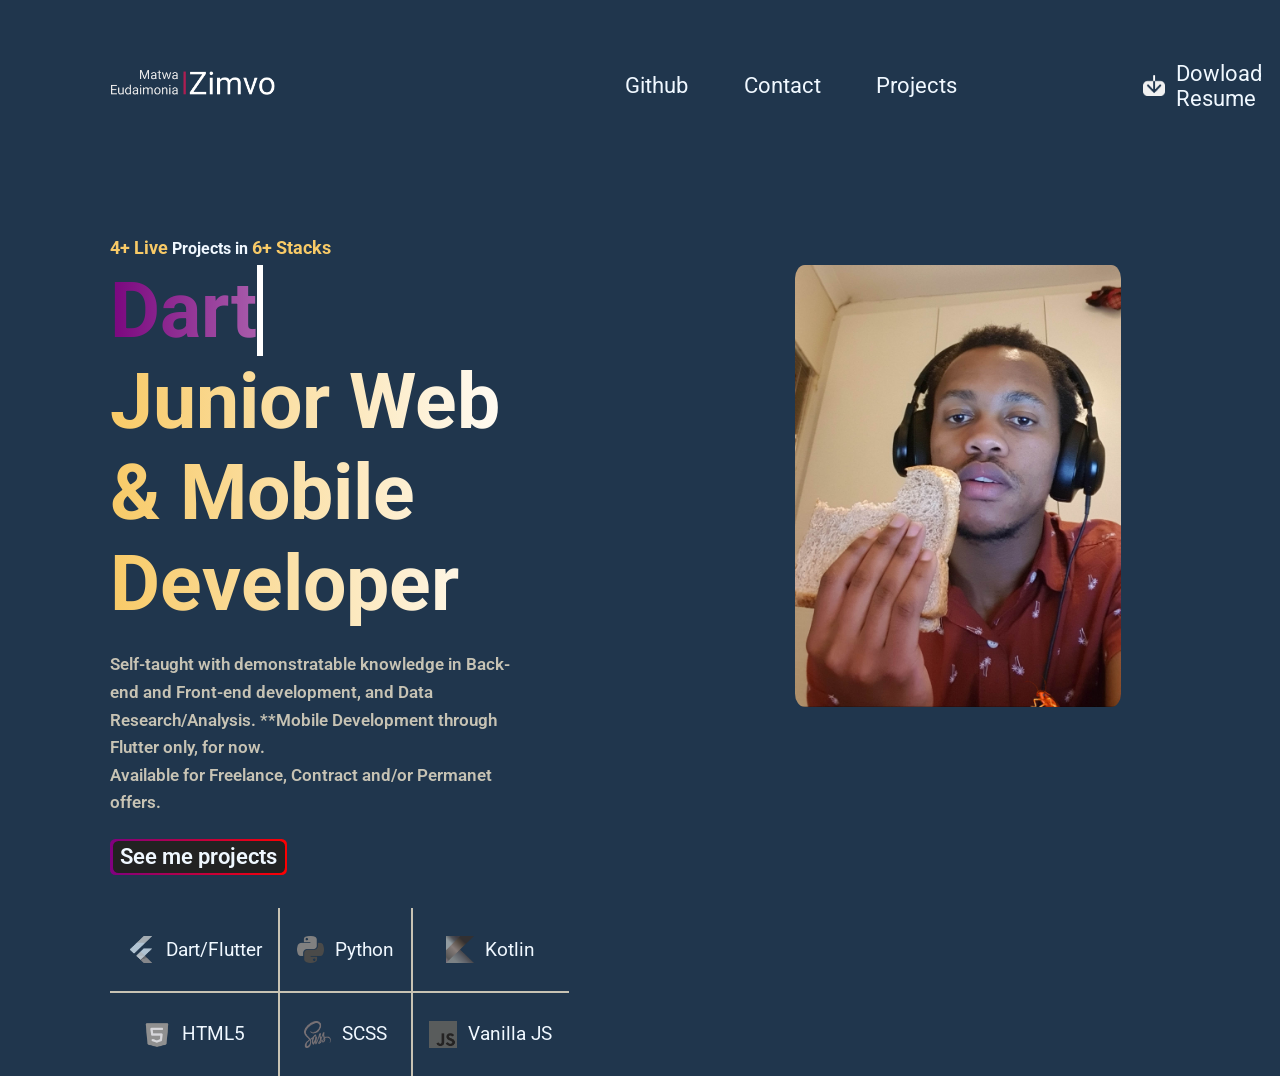
==== index.html @ 55ffdde5 "projects styling still broken, resume out of date" ====
<!DOCTYPE html>
<html lang="eng">

<head>
    <title>Zimvo | ~</title>
    <link rel="stylesheet" href="./src/style/style.css">
</head>

<body>
    <header class="nerve">
        
        <div class="navi">
            <div class="emblem"><a href="./index.html"><img src="./src/img/emblem3.png" alt="emblem"></a></div>
            <div class="info">
                <a href="https://github.com/ZimvoMatwa/">Github<span></span></a>
                <a href="#">Contact<span></span></a>
                <a href="./src/pages/projects.html">Projects<span></span></a>
                <a id="buns" href="./src/misc/Zimvo.pdf" target="_blank"><img src="./src/img/download.png" alt="downloadbtn">Dowload Resume</a>
            </div>
        </div>

        <h3 class="xp"><span>4+ Live </span>Projects in <span>6+ Stacks</span></h3>
        <div class="who">
            <div class="bio">
                <h1 class="movingTitle" data-period="2000" data-type='["Dart", "Flutter", "Python", "Kotlin", "HTML5", "SCSS", "Javascript", "PostgreSQL", "MySQL", "Figma", "Linux", "Git"]'>
                    <span class="wrap"></span>
                </h1>
                <h1 class="stillTitle">
                    Junior Web & Mobile Developer
                </h1>
                <p>
                    Self-taught with demonstratable knowledge in Back-end and Front-end development, and Data Research/Analysis.
                    **Mobile Development through Flutter only, for now.
                    <br/>Available for Freelance, Contract and/or Permanet offers.
                </p>
                <div class="cProjects">
                    <a href="" class="cProjects">See me projects</a>
                </div>
                
            </div>
            <div class="smile">
                <img src="./src/img/bred.jpg" onmouseover="this.src='./src/img/profile.jpg'" onmouseout="this.src='./src/img/bred.jpg'" alt="profileimg" class="profile">
            </div>
        </div>
        <div class="stacks">
            <div class="stack1">
                <div class="stack11"><img src="./src/img/flutter.png" alt="flutter"><img src="./src/img/iconsC/flutter.png" alt="flutter">Dart/Flutter</div>
                <div class="stack12"><img src="./src/img/html5.png" alt="html5"><img src="./src/img/iconsC/html5.png" alt="html5">HTML5</div>
            </div>
            <div class="stack2">
                <div class="stack21"><img src="./src/img/python.png" alt="python"><img src="./src/img/iconsC/python.png" alt="python">Python</div>
                <div class="stack22"><img src="./src/img/sass.png" alt="sass"><img src="./src/img/iconsC/sass.png" alt="sass">SCSS</div>
            </div>
            <div class="stack3">
                <div class="stack31"><img src="./src/img/kotlin.png" alt="kotlin"><img src="./src/img/iconsC/kotlin.png" alt="kotlin">Kotlin</div>
                <div class="stack32"><img src="./src/img/javascript.png" alt="js"><img src="./src/img/iconsC/javascript.png" alt="js">Vanilla JS</div>
            </div>
        </div>
    </header>

    <!-- <section class="projects">
        projects
    </section>

    <section class="contact">
        contact
    </section>

    <footer>
        footer
    </footer> -->

</body>
<script src="src/js/anim.js"></script>

</html>
---- src/style/style.css ----
@import url("https://fonts.googleapis.com/css2?family=Odibee+Sans&family=Source+Code+Pro&family=Roboto:ital@0;1&display=swap");
header {
  min-height: 100vh;
  background-color: #20364D;
  color: aliceblue;
  padding: 2rem 10rem 0rem 10rem;
}

header .navi {
  margin: 2rem 0 10rem 0;
  display: -webkit-box;
  display: -ms-flexbox;
  display: flex;
  -webkit-box-pack: justify;
      -ms-flex-pack: justify;
          justify-content: space-between;
  font-size: 2rem;
}

header .navi .emblem {
  -webkit-box-flex: 1;
      -ms-flex: 1;
          flex: 1;
  -ms-flex-item-align: center;
      -ms-grid-row-align: center;
      align-self: center;
}

header .navi .emblem img {
  width: 15rem;
  height: auto;
}

header .navi .info {
  display: -webkit-box;
  display: -ms-flexbox;
  display: flex;
  -webkit-box-flex: 1;
      -ms-flex: 1;
          flex: 1;
}

header .navi .info a {
  text-decoration: none;
  color: aliceblue;
  -ms-flex-item-align: center;
      -ms-grid-row-align: center;
      align-self: center;
  margin: 0.5rem 5rem 0.5rem 0;
  position: relative;
}

header .navi .info a span {
  position: absolute;
  width: 0.7rem;
  height: 0.7rem;
  background: white;
  left: 50%;
  -webkit-transform: translateX(-50%);
          transform: translateX(-50%);
  top: -20px;
  border-radius: 50%;
  opacity: 0;
  -webkit-transition: opacity 0.6s;
  transition: opacity 0.6s;
}

header .navi .info a:hover span {
  opacity: 1;
}

header .navi .info #buns {
  margin-left: 20.1%;
  margin-right: 0;
  padding: 1rem;
  padding-right: 1.5rem;
  border-radius: 0.7rem;
  display: -webkit-box;
  display: -ms-flexbox;
  display: flex;
  -webkit-box-align: center;
      -ms-flex-align: center;
          align-items: center;
  -webkit-box-pack: center;
      -ms-flex-pack: center;
          justify-content: center;
}

header .navi .info #buns img {
  margin-left: 1rem;
  margin-right: 1rem;
  height: 1.9rem;
  width: 2rem;
}

header .navi .info #buns:hover {
  background: -webkit-gradient(linear, right top, left top, from(red), to(purple));
  background: linear-gradient(to left, red, purple);
}

header .xp {
  font-size: 1.45rem;
  margin: 0.7rem 0;
}

header .xp span {
  color: #f8ca67;
  font-size: 1.6rem;
}

header .who {
  display: -webkit-box;
  display: -ms-flexbox;
  display: flex;
}

header .who .bio {
  padding-top: 0;
  -webkit-box-flex: 1;
      -ms-flex: 1;
          flex: 1;
  padding-right: 20%;
}

header .who .bio h1 {
  background: -webkit-gradient(linear, left top, right top, from(#f8ca67), to(white));
  background: linear-gradient(to right, #f8ca67, white);
  background-clip: text;
  -webkit-background-clip: text;
  -webkit-text-fill-color: transparent;
}

header .who .bio .movingTitle {
  background: -webkit-gradient(linear, left top, right top, from(#7a067e), to(white));
  background: linear-gradient(to right, #7a067e, white);
  background-clip: text;
  -webkit-background-clip: text;
  -webkit-text-fill-color: transparent;
}

header .who .bio p {
  color: #c7c3b4;
  margin: 2rem 0;
  font-size: 1.5rem;
  font-weight: 600;
  line-height: 2.5rem;
}

header .who .bio .cProjects {
  background: -webkit-gradient(linear, right top, left top, from(red), to(purple));
  background: linear-gradient(to left, red, purple);
  padding: 0.5rem 0.2rem;
  border-radius: 0.5rem;
  width: -webkit-fit-content;
  width: -moz-fit-content;
  width: fit-content;
  -webkit-transition: 0.5s;
  transition: 0.5s;
}

header .who .bio .cProjects a {
  font-size: 2rem;
  font-weight: 600;
  color: aliceblue;
  text-decoration: none;
  background: #222;
  padding: 0.3rem 0.7rem;
}

header .who .bio .cProjects:hover {
  background: #9b9999;
}

header .who .bio .cProjects:hover a {
  background: -webkit-gradient(linear, right top, left top, from(red), to(purple));
  background: linear-gradient(to left, red, purple);
}

header .who .smile {
  display: -webkit-box;
  display: -ms-flexbox;
  display: flex;
  -webkit-box-flex: 1;
      -ms-flex: 1;
          flex: 1;
  -webkit-box-pack: center;
      -ms-flex-pack: center;
          justify-content: center;
}

header .who .smile .profile {
  width: 29.50rem;
  height: 40rem;
  border-radius: 3%;
}

header .stacks {
  margin-top: 3rem;
  display: -webkit-box;
  display: -ms-flexbox;
  display: flex;
  font-size: 1.7rem;
}

header .stacks img {
  width: 2.5rem;
  height: 2.5rem;
  margin: 1rem 1rem 1rem 0;
}

header .stacks .stack1 .stack11 {
  padding: 1.5rem;
  display: -webkit-box;
  display: -ms-flexbox;
  display: flex;
  -webkit-box-pack: center;
      -ms-flex-pack: center;
          justify-content: center;
  -webkit-box-align: center;
      -ms-flex-align: center;
          align-items: center;
  border-right: 0.2rem solid #c7c3b4;
}

header .stacks .stack1 .stack11 img:last-child {
  display: none;
}

header .stacks .stack1 .stack11:hover {
  color: #af66da;
}

header .stacks .stack1 .stack11:hover img:last-child {
  display: block;
}

header .stacks .stack1 .stack11:hover img:first-child {
  display: none;
}

header .stacks .stack1 .stack12 {
  padding: 1.5rem;
  display: -webkit-box;
  display: -ms-flexbox;
  display: flex;
  -webkit-box-pack: center;
      -ms-flex-pack: center;
          justify-content: center;
  -webkit-box-align: center;
      -ms-flex-align: center;
          align-items: center;
  border-right: 0.2rem solid #c7c3b4;
  border-top: 0.2rem solid #c7c3b4;
}

header .stacks .stack1 .stack12 img:last-child {
  display: none;
}

header .stacks .stack1 .stack12:hover {
  color: #af66da;
}

header .stacks .stack1 .stack12:hover img:last-child {
  display: block;
}

header .stacks .stack1 .stack12:hover img:first-child {
  display: none;
}

header .stacks .stack2 .stack21 {
  padding: 1.5rem;
  display: -webkit-box;
  display: -ms-flexbox;
  display: flex;
  -webkit-box-pack: center;
      -ms-flex-pack: center;
          justify-content: center;
  -webkit-box-align: center;
      -ms-flex-align: center;
          align-items: center;
  border-bottom: 0.2rem solid #c7c3b4;
}

header .stacks .stack2 .stack21 img:last-child {
  display: none;
}

header .stacks .stack2 .stack21:hover {
  color: #af66da;
}

header .stacks .stack2 .stack21:hover img:last-child {
  display: block;
}

header .stacks .stack2 .stack21:hover img:first-child {
  display: none;
}

header .stacks .stack2 .stack22 {
  padding: 1.5rem;
  display: -webkit-box;
  display: -ms-flexbox;
  display: flex;
  -webkit-box-pack: center;
      -ms-flex-pack: center;
          justify-content: center;
  -webkit-box-align: center;
      -ms-flex-align: center;
          align-items: center;
}

header .stacks .stack2 .stack22 img:last-child {
  display: none;
}

header .stacks .stack2 .stack22:hover {
  color: #af66da;
}

header .stacks .stack2 .stack22:hover img:last-child {
  display: block;
}

header .stacks .stack2 .stack22:hover img:first-child {
  display: none;
}

header .stacks .stack3 .stack31 {
  padding: 1.5rem;
  display: -webkit-box;
  display: -ms-flexbox;
  display: flex;
  -webkit-box-pack: center;
      -ms-flex-pack: center;
          justify-content: center;
  -webkit-box-align: center;
      -ms-flex-align: center;
          align-items: center;
  border-left: 0.2rem solid #c7c3b4;
}

header .stacks .stack3 .stack31 img:last-child {
  display: none;
}

header .stacks .stack3 .stack31:hover {
  color: #af66da;
}

header .stacks .stack3 .stack31:hover img:last-child {
  display: block;
}

header .stacks .stack3 .stack31:hover img:first-child {
  display: none;
}

header .stacks .stack3 .stack32 {
  padding: 1.5rem;
  display: -webkit-box;
  display: -ms-flexbox;
  display: flex;
  -webkit-box-pack: center;
      -ms-flex-pack: center;
          justify-content: center;
  -webkit-box-align: center;
      -ms-flex-align: center;
          align-items: center;
  border-left: 0.2rem solid #c7c3b4;
  border-top: 0.2rem solid #c7c3b4;
}

header .stacks .stack3 .stack32 img:last-child {
  display: none;
}

header .stacks .stack3 .stack32:hover {
  color: #af66da;
}

header .stacks .stack3 .stack32:hover img:last-child {
  display: block;
}

header .stacks .stack3 .stack32:hover img:first-child {
  display: none;
}

.squares {
  position: relative;
}

.squares .big1 {
  position: absolute;
  background-color: #bbbbbb54;
  padding-left: 35rem;
  padding-top: 40rem;
  margin-top: 20rem;
}

.squares .small1 {
  position: absolute;
  background-color: #3243766e;
  padding: 5rem;
  margin-left: 35rem;
  margin-top: 10rem;
}

.squares .big2 {
  position: absolute;
  background-color: #586ba462;
  padding-left: 43rem;
  padding-top: 45.8rem;
  margin-left: 129.8rem;
  margin-top: 42rem;
}

.squares .small2 {
  position: absolute;
  background-color: #14456367;
  padding: 5rem;
  margin-left: 119.8rem;
  margin-top: 32rem;
}

.projects {
  min-height: 100vh;
  background-color: #144563;
  color: aliceblue;
  padding: 2rem 10rem 0rem 10rem;
  background-image: url(/src/img/projects/groceryRun.png);
  background-repeat: no-repeat;
  background-attachment: fixed;
  background-position-x: 275%;
  background-position-y: 75%;
  background-size: 145rem;
}

.projects .navi {
  margin: 2rem 0;
  display: -webkit-box;
  display: -ms-flexbox;
  display: flex;
  -webkit-box-pack: justify;
      -ms-flex-pack: justify;
          justify-content: space-between;
  font-size: 2rem;
}

.projects .navi .emblem {
  -webkit-box-flex: 1;
      -ms-flex: 1;
          flex: 1;
  -ms-flex-item-align: center;
      -ms-grid-row-align: center;
      align-self: center;
}

.projects .navi .emblem img {
  width: 15rem;
  height: auto;
}

.projects .navi .info {
  display: -webkit-box;
  display: -ms-flexbox;
  display: flex;
  -webkit-box-flex: 1;
      -ms-flex: 1;
          flex: 1;
}

.projects .navi .info a {
  text-decoration: none;
  color: aliceblue;
  -ms-flex-item-align: center;
      -ms-grid-row-align: center;
      align-self: center;
  margin: 0.5rem 5rem 0.5rem 0;
  position: relative;
}

.projects .navi .info a span {
  position: absolute;
  width: 0.7rem;
  height: 0.7rem;
  background: white;
  left: 50%;
  -webkit-transform: translateX(-50%);
          transform: translateX(-50%);
  top: -20px;
  border-radius: 50%;
  opacity: 0;
  -webkit-transition: opacity 0.6s;
  transition: opacity 0.6s;
}

.projects .navi .info a:hover span {
  opacity: 1;
}

.projects .navi .info #pro span {
  opacity: 1;
  background-color: #B90265;
}

.projects .navi .info #buns {
  margin-left: 20.1%;
  margin-right: 0;
  padding: 1rem;
  padding-right: 1.5rem;
  border-radius: 0.7rem;
  display: -webkit-box;
  display: -ms-flexbox;
  display: flex;
  -webkit-box-align: center;
      -ms-flex-align: center;
          align-items: center;
  -webkit-box-pack: center;
      -ms-flex-pack: center;
          justify-content: center;
}

.projects .navi .info #buns img {
  margin-left: 1rem;
  margin-right: 1rem;
  height: 1.9rem;
  width: 2rem;
}

.projects .navi .info #buns:hover {
  background: -webkit-gradient(linear, right top, left top, from(red), to(purple));
  background: linear-gradient(to left, red, purple);
}

.projects .buns {
  display: -webkit-box;
  display: -ms-flexbox;
  display: flex;
  margin-top: 10rem;
}

.projects .buns .infograph {
  -webkit-box-flex: 2;
      -ms-flex: 2;
          flex: 2;
  height: 82vh;
}

.projects .buns .infograph #lang {
  font-size: 3.5rem;
  padding-left: 10%;
  color: #B90265;
  font-weight: 450;
}

.projects .buns .infograph #project {
  font-weight: 450;
  margin-top: 0;
}

.projects .buns .infograph .what {
  margin: 5rem 0 5rem;
  font-size: 3.25rem;
  font-weight: 500;
  width: 70rem;
}

.projects .buns .infograph .how {
  margin: 5rem 0 5rem;
  font-size: 3.25rem;
  font-weight: 500;
  width: 75rem;
}

.projects .buns .infograph .resources {
  display: -webkit-box;
  display: -ms-flexbox;
  display: flex;
  font-size: 2rem;
}

.projects .buns .infograph .resources a {
  border-radius: 0.7rem;
  margin: 1rem;
  padding: 1rem;
  text-decoration: none;
  color: black;
}

.projects .buns .infograph .resources a:first-child {
  background-color: #BF33C1;
  color: whitesmoke;
}

.projects .buns .infograph .resources ul {
  visibility: hidden;
  position: absolute;
  list-style: none;
  display: -webkit-box;
  display: -ms-flexbox;
  display: flex;
  padding-top: 2rem;
  color: linear-gradient(to right, #f8ca67, white);
  font-weight: 600;
  border-bottom: 1rem solid black;
}

.projects .buns .infograph .resources ul li {
  padding-right: 1rem;
}

.projects .buns .infograph .resources > a:first-child:hover ul {
  visibility: visible;
}

.projects .buns .phase {
  -webkit-box-flex: 1;
      -ms-flex: 1;
          flex: 1;
}

html {
  font-size: 69%;
  scroll-behavior: smooth;
}

* {
  margin: 0;
  padding: 0;
  -webkit-box-sizing: border-box;
          box-sizing: border-box;
}

body {
  font-family: 'Odibee Sans', cursive;
  font-family: 'Roboto', sans-serif;
}

h1 {
  font-size: 7rem;
}

h3 {
  font-size: 1.5rem;
}
/*# sourceMappingURL=style.css.map */
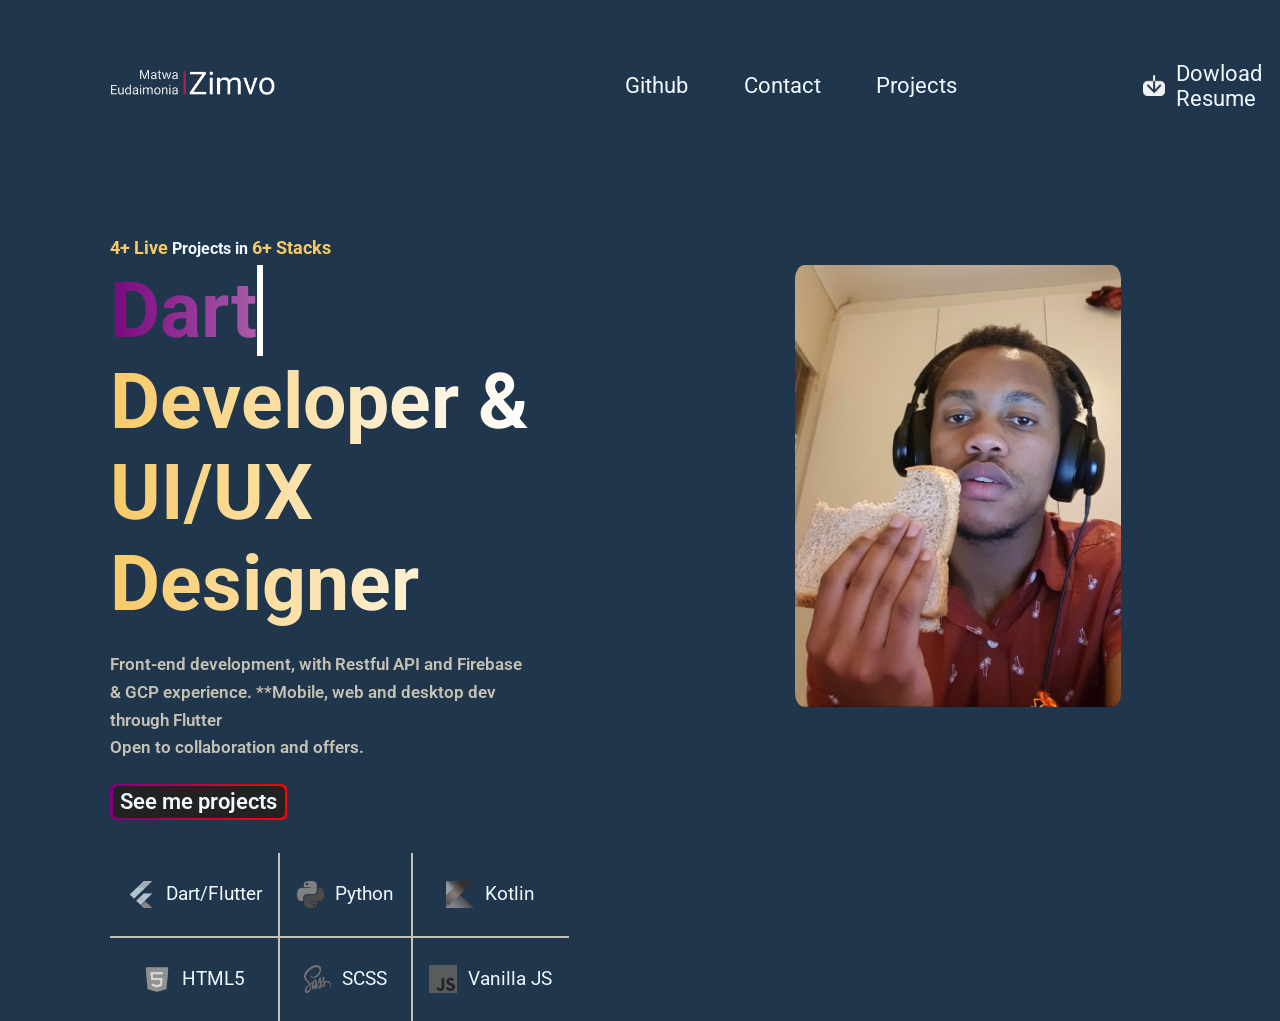
==== commit c85cac73: "slight updates" ====
--- a/index.html
+++ b/index.html
@@ -15,7 +15,7 @@
                 <a href="https://github.com/ZimvoMatwa/">Github<span></span></a>
                 <a href="#">Contact<span></span></a>
                 <a href="./src/pages/projects.html">Projects<span></span></a>
-                <a id="buns" href="./src/misc/Zimvo.pdf" target="_blank"><img src="./src/img/download.png" alt="downloadbtn">Dowload Resume</a>
+                <a id="buns" href="./src/zimvo.pdf" target="_blank"><img src="./src/img/download.png" alt="downloadbtn">Dowload Resume</a>
             </div>
         </div>
 
@@ -26,12 +26,12 @@
                     <span class="wrap"></span>
                 </h1>
                 <h1 class="stillTitle">
-                    Junior Web & Mobile Developer
+                    Developer & UI/UX Designer
                 </h1>
                 <p>
-                    Self-taught with demonstratable knowledge in Back-end and Front-end development, and Data Research/Analysis.
-                    **Mobile Development through Flutter only, for now.
-                    <br/>Available for Freelance, Contract and/or Permanet offers.
+                    Front-end development, with Restful API  and Firebase & GCP experience.
+                    **Mobile, web and desktop dev through Flutter
+                    <br/>Open to collaboration and offers.
                 </p>
                 <div class="cProjects">
                     <a href="" class="cProjects">See me projects</a>
@@ -73,4 +73,4 @@
 </body>
 <script src="src/js/anim.js"></script>
 
-</html>+</html>
